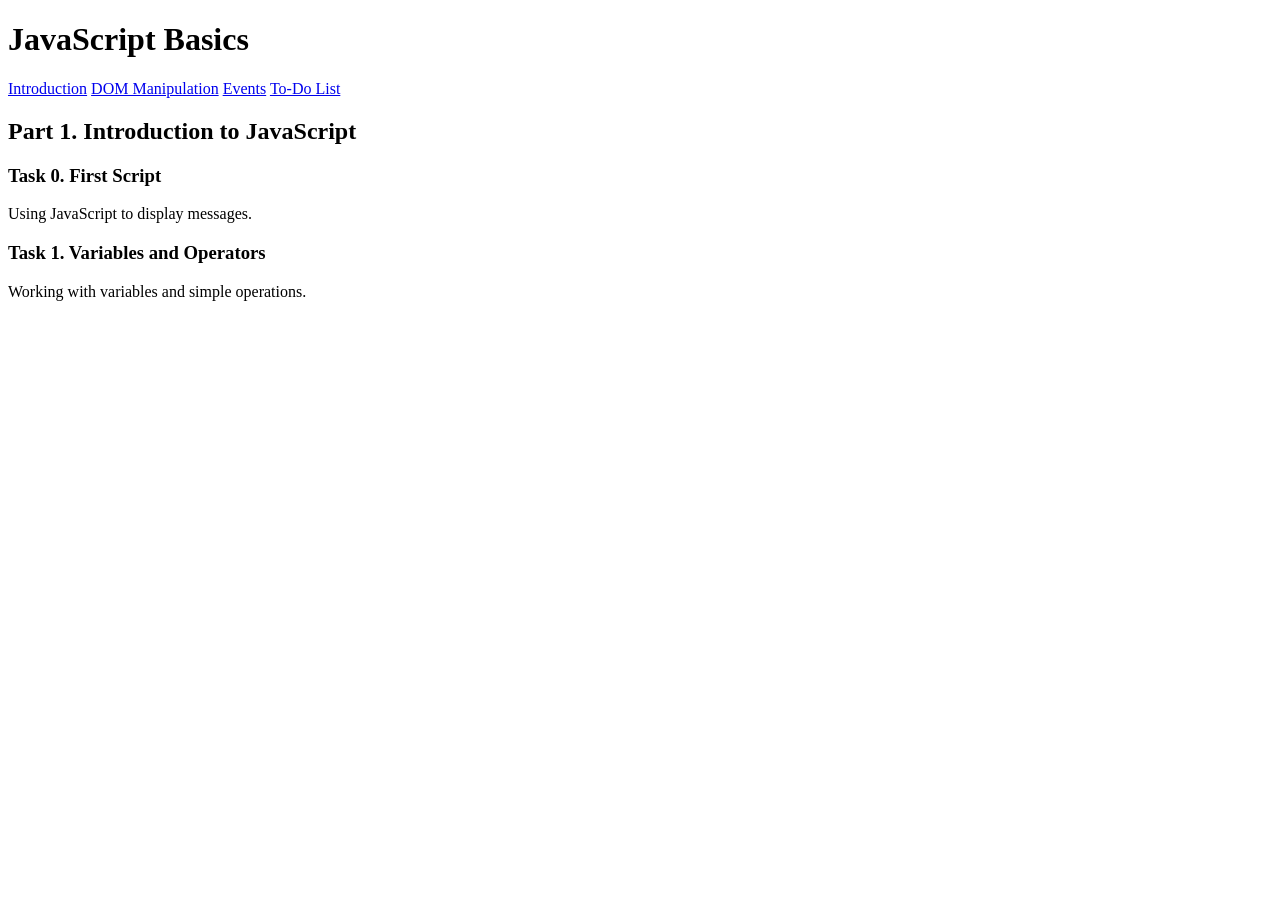
==== index.html @ 1597a09d "Add main HTML page" ====
<!DOCTYPE html>
<html lang="en">
<head>
    <meta charset="UTF-8">
    <meta name="viewport" content="width=device-width, initial-scale=1.0">
    <title>JavaScript Basics</title>
</head>
<body>
    <header>
        <h1>JavaScript Basics</h1>

        <nav>
            <a href="index.html">Introduction</a>
            <a href="dom.html">DOM Manipulation</a>
            <a href="events.html">Events</a>
            <a href="todo.html">To-Do List</a>
        </nav>
    </header>

    <main>
        <h2>Part 1. Introduction to JavaScript</h2>

        <section>
            <h3>Task 0. First Script</h3>
            <p>Using JavaScript to display messages.</p>
        </section>

        <section>
            <h3>Task 1. Variables and Operators</h3>
            <p>Working with variables and simple operations.</p>
        </section>
    </main>
</body>
</html>
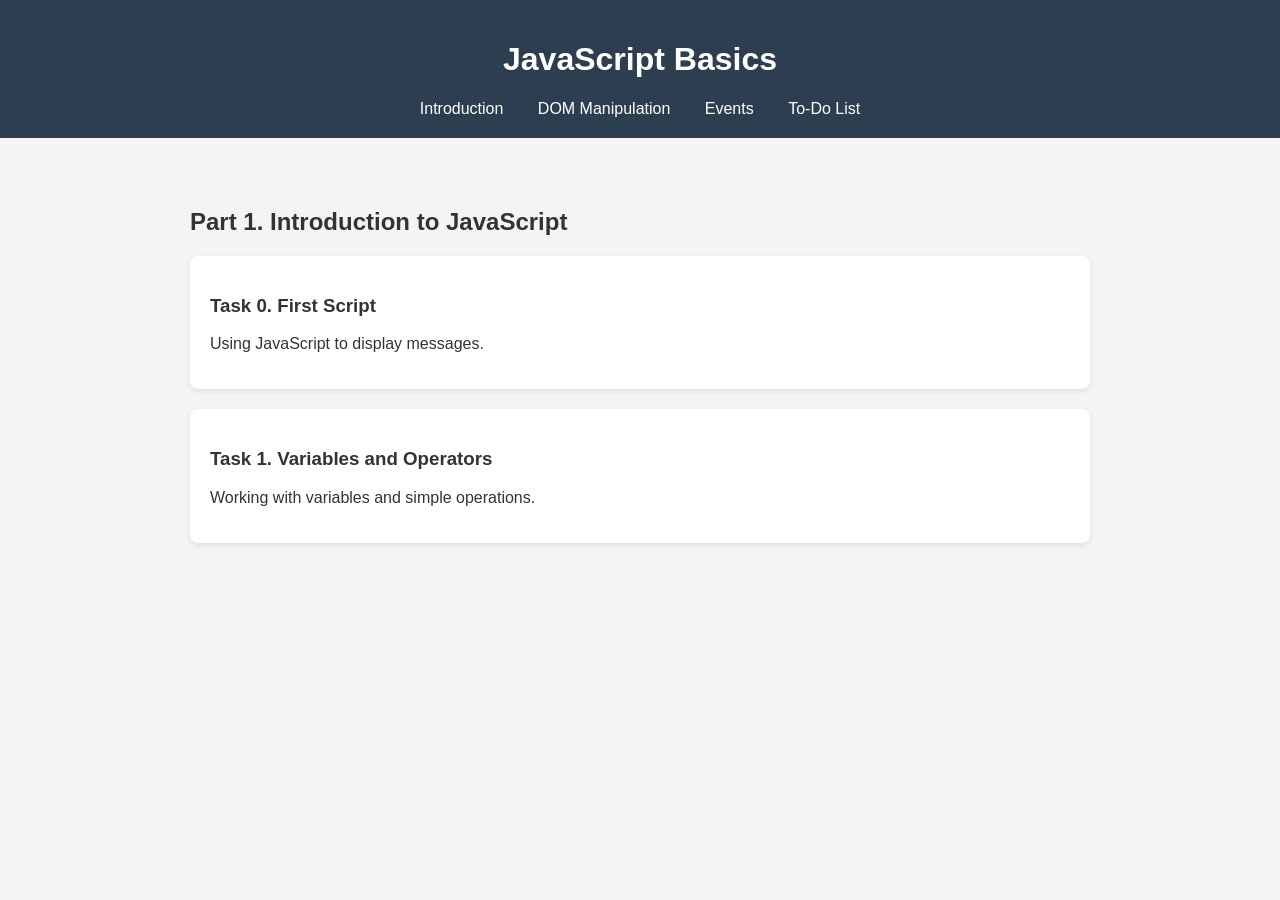
==== commit ba752610: "Add basic page styles" ====
--- a/index.html
+++ b/index.html
@@ -4,6 +4,7 @@
     <meta charset="UTF-8">
     <meta name="viewport" content="width=device-width, initial-scale=1.0">
     <title>JavaScript Basics</title>
+    <link rel="stylesheet" href="style.css">
 </head>
 <body>
     <header>
--- a/style.css
+++ b/style.css
@@ -0,0 +1,64 @@
+body {
+    margin: 0;
+    font-family: Arial, sans-serif;
+    background-color: #f4f4f4;
+    color: #333;
+}
+
+header {
+    background-color: #2c3e50;
+    color: white;
+    padding: 20px;
+    text-align: center;
+}
+
+nav {
+    margin-top: 15px;
+}
+
+nav a {
+    color: white;
+    text-decoration: none;
+    margin: 0 15px;
+}
+
+nav a:hover {
+    text-decoration: underline;
+}
+
+main {
+    max-width: 900px;
+    margin: 30px auto;
+    padding: 20px;
+}
+
+section {
+    background-color: white;
+    padding: 20px;
+    margin-bottom: 20px;
+    border-radius: 8px;
+    box-shadow: 0 2px 5px #ddd;
+}
+
+h2 {
+    margin-bottom: 20px;
+}
+
+button {
+    padding: 10px 15px;
+    background-color: #3498db;
+    color: white;
+    border: none;
+    border-radius: 5px;
+    cursor: pointer;
+}
+
+button:hover {
+    background-color: #2980b9;
+}
+
+input {
+    padding: 10px;
+    border: 1px solid #ccc;
+    border-radius: 5px;
+}
